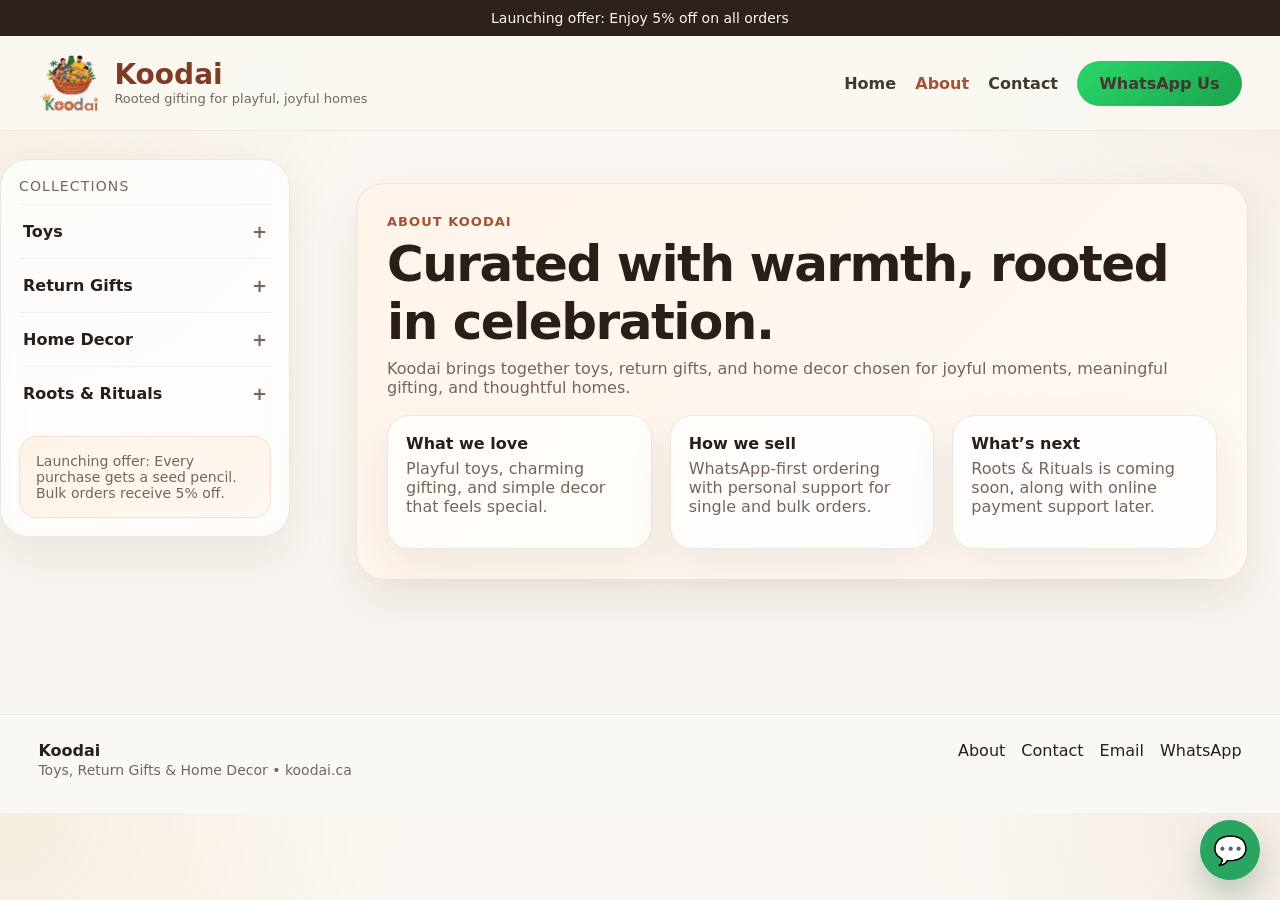
==== about.html @ 9c6b052e "Add files via upload" ====
<!DOCTYPE html>
<html lang="en"><head><meta charset="UTF-8" /><meta name="viewport" content="width=device-width, initial-scale=1.0" />
<title>About | Koodai</title><link rel="stylesheet" href="styles.css" /></head><body>
<div class="topbar">Launching offer: Enjoy 5% off on all orders</div>
<header>
  <div class="container navbar">
    <a class="brand" href="index.html">
      <img src="logo.png" alt="Koodai logo" class="brand-logo" />
      <div class="brand-copy">
        <span class="brand-name">Koodai</span>
        <span class="brand-tagline">Rooted gifting for playful, joyful homes</span>
      </div>
    </a>
    <nav class="nav-links">
      <a  href="index.html">Home</a>
      <a class="active" href="about.html">About</a>
      <a  href="contact.html">Contact</a>
      <a class="btn btn-whatsapp" href="https://wa.me/16479137687?text=Hi%20Koodai!%20I%20would%20like%20to%20place%20an%20order." target="_blank" rel="noopener noreferrer">WhatsApp Us</a>
    </nav>
  </div>
</header>

<div class="container layout">

    <aside class="sidebar">
      <div class="sidebar-card">
        <div class="sidebar-title">Collections</div>

        <div class="category-group ">
          <button class="category-toggle"><span>Toys</span><span>+</span></button>
          <div class="submenu">
            <a class="" href="toys.html">All Toys</a>
            <a href="toys.html#traditional">Traditional Toys</a>
            <a href="toys.html#educational">Educational Toys</a>
            <a href="toys.html#puzzles">Puzzles</a>
            <a href="toys.html#fun-toys">Fun Toys</a>
          </div>
        </div>

        <div class="category-group ">
          <button class="category-toggle"><span>Return Gifts</span><span>+</span></button>
          <div class="submenu">
            <a class="" href="return-gifts.html">All Return Gifts</a>
            <a href="return-gifts.html#birthday">Birthday</a>
            <a href="return-gifts.html#house-warming">House Warming</a>
            <a href="return-gifts.html#baby-shower">Baby Shower</a>
            <a href="return-gifts.html#pooja">Pooja</a>
            <a href="return-gifts.html#corporate-events">Corporate Events</a>
          </div>
        </div>

        <div class="category-group ">
          <button class="category-toggle"><span>Home Decor</span><span>+</span></button>
          <div class="submenu">
            <a class="" href="home-decor.html">All Home Decor</a>
            <a href="home-decor.html#festive-decor">Festive Decor</a>
            <a href="home-decor.html#handmade-decor">Handmade Decor</a>
            <a href="home-decor.html#table-decor">Table Decor</a>
            <a href="home-decor.html#gifting-decor">Gifting Decor</a>
          </div>
        </div>

        <div class="category-group">
          <button class="category-toggle"><span>Roots &amp; Rituals</span><span>+</span></button>
          <div class="submenu">
            <a href="contact.html">Coming Soon</a>
          </div>
        </div>

        <div class="sidebar-note">
          Launching offer: Every purchase gets a seed pencil. Bulk orders receive 5% off.
        </div>
      </div>
    </aside>

<main>
  <section class="callout">
    <div class="page-head">
      <div class="kicker">About Koodai</div>
      <h1>Curated with warmth, rooted in celebration.</h1>
      <p>Koodai brings together toys, return gifts, and home decor chosen for joyful moments, meaningful gifting, and thoughtful homes.</p>
    </div>
    <div class="tile-grid">
      <div class="tile"><strong>What we love</strong><p>Playful toys, charming gifting, and simple decor that feels special.</p></div>
      <div class="tile"><strong>How we sell</strong><p>WhatsApp-first ordering with personal support for single and bulk orders.</p></div>
      <div class="tile"><strong>What’s next</strong><p>Roots &amp; Rituals is coming soon, along with online payment support later.</p></div>
    </div>
  </section>
</main></div>

<footer class="footer"><div class="container footer-wrap"><div><strong>Koodai</strong><br /><span class="footer-meta">Toys, Return Gifts &amp; Home Decor • koodai.ca</span></div><div class="footer-links"><a href="about.html">About</a><a href="contact.html">Contact</a><a href="mailto:admin@koodai.ca">Email</a><a href="https://wa.me/16479137687" target="_blank" rel="noopener noreferrer">WhatsApp</a></div></div></footer>
<a class="whatsapp-float" href="https://wa.me/16479137687?text=Hi%20Koodai!%20I%20would%20like%20to%20place%20an%20order." target="_blank" rel="noopener noreferrer">💬</a><script src="script.js"></script></body></html>
---- styles.css ----
:root {
  --bg: #f7f3ee;
  --paper: rgba(255,255,255,0.82);
  --paper-strong: #fffdfa;
  --text: #2a1e19;
  --muted: #75655d;
  --line: rgba(107,78,61,0.12);
  --brand: #a45134;
  --brand-dark: #7f3b23;
  --gold: #d7a44e;
  --green: #2aa561;
  --shadow: 0 18px 48px rgba(62, 38, 26, 0.08);
  --radius-xl: 28px;
  --radius-lg: 22px;
  --radius-md: 16px;
  --sidebar: 290px;
  --max: 1400px;
}

* { box-sizing: border-box; }
html { scroll-behavior: smooth; }
body {
  margin: 0;
  font-family: Inter, ui-sans-serif, system-ui, -apple-system, BlinkMacSystemFont, "Segoe UI", sans-serif;
  color: var(--text);
  background:
    radial-gradient(circle at top left, rgba(215,164,78,0.12), transparent 26%),
    radial-gradient(circle at top right, rgba(164,81,52,0.08), transparent 24%),
    linear-gradient(180deg, #fbf8f3 0%, #f7f3ee 100%);
}
a { color: inherit; text-decoration: none; }
img { max-width: 100%; display: block; }
button, input, textarea { font: inherit; }
.container { width: min(94%, var(--max)); margin: 0 auto; }


/* Remove extra left/right padding from the main layout container */
.container.layout {
  padding-left: 0;
  padding-right: 0;
  max-width: 100%;
}
/* Make the logo match the banner proportions */
.brand-logo {
  height: 72px;        /* matches the visual scale of your banner */
  width: auto;
  object-fit: contain;
  display: block;
}

/* Ensure the brand container doesn't squeeze the logo */
.brand {
  display: flex;
  align-items: center;
  gap: 0.8rem;
  min-width: 0;
}

/* Prevent nav items from pushing the logo */
.navbar {
  display: flex;
  align-items: center;
  flex-wrap: nowrap;
}

.nav-links {
  margin-left: auto;
  display: flex;
  gap: 1.2rem;
}


.layout {
  display: grid;
  grid-template-columns: 260px 1fr; /* Sidebar + content */
  gap: 0; /* Remove spacing between them */
  width: 100%;
}

/* Make sidebar sticky */
.sidebar {
  position: sticky;
  top: 110px; /* Adjust depending on header + topbar height */
  align-self: start;
  height: fit-content;
}
.sidebar-card {
  width: 100%;
}
.sidebar {
  padding-left: 0;
  margin-left: 0;
}
main {
  padding: 1.5rem 2rem; /* clean spacing */
}

.layout {
  display: grid;
  grid-template-columns: 260px 1fr;
  gap: 0;
  align-items: start;
}
.sidebar-card {
  height: auto;
}
@media (max-width: 768px) {
  .sidebar {
    position: static;
  }
}

/* Fullscreen loader */
#loader {
  position: fixed;
  inset: 0;
  background: #ffffff;
  display: flex;
  flex-direction: column;
  justify-content: center;
  align-items: center;
  z-index: 9999;
  transition: opacity 0.6s ease;
}
.brand-logo {
  height: 60px;   /* adjust to your actual logo size */
  width: auto;
  object-fit: contain;
}
.brand {
  display: flex;
  align-items: center;
  gap: 0.8rem;
  min-width: 0;
}

/* Logo styling */
.loader-logo img {
  width: 120px;
  height: auto;
  animation: logoPulse 1.4s infinite ease-in-out;
}

/* Toys container */
.loader-toys {
  display: flex;
  gap: 1rem;
  margin-top: 1.2rem;
}

/* Each toy */
.loader-toys span {
  font-size: 2.2rem;
  opacity: 0;
  transform: translateX(-50px) rotate(-90deg);
  animation: toyRoll 1.2s forwards ease;
}

/* Stagger toys */
.loader-toys span:nth-child(1) { animation-delay: 0.2s; }
.loader-toys span:nth-child(2) { animation-delay: 0.4s; }
.loader-toys span:nth-child(3) { animation-delay: 0.6s; }
.loader-toys span:nth-child(4) { animation-delay: 0.8s; }

/* Toy roll animation */
@keyframes toyRoll {
  0% { opacity: 0; transform: translateX(-50px) rotate(-90deg); }
  100% { opacity: 1; transform: translateX(0) rotate(0deg); }
}

/* Logo pulse animation */
@keyframes logoPulse {
  0%, 100% { transform: scale(1); }
  50% { transform: scale(1.06); }
}

/* Fade out */
#loader.fade-out {
  opacity: 0;
  pointer-events: none;
}


.topbar {
  background: #2c211d;
  color: #fff7ef;
  text-align: center;
  font-size: 14px;
  padding: 10px 18px;
}

header {
  position: sticky;
  top: 0;
  z-index: 100;
  backdrop-filter: blur(12px);
  background: rgba(251,248,243,0.86);
  border-bottom: 1px solid rgba(107,78,61,0.08);
}

.navbar {
  display: flex;
  justify-content: space-between;
  align-items: center;
  flex-wrap: nowrap;
  gap: 24px;
  padding: 16px 0;
}

.brand {
  display: flex;
  align-items: center;
  gap: 14px;
}
.brand-logo {
  width: 62px;
  height: 62px;
  object-fit: contain;
}
.brand-copy { display: flex; flex-direction: column; gap: 2px; }
.brand-name {
  font-size: 28px;
  font-weight: 800;
  line-height: 1;
  color: var(--brand-dark);
}
.brand-tagline {
  color: var(--muted);
  font-size: 13px;
}
.nav-links {
  display: flex;
  align-items: center;
  flex-wrap: wrap;
  margin-left: auto;
  gap: 1.2rem;
}
.nav-links a {
  font-weight: 600;
  color: #453632;
}
.nav-links a.active,
.nav-links a:hover { color: var(--brand); }

.btn {
  display: inline-flex;
  align-items: center;
  justify-content: center;
  gap: 8px;
  border: 0;
  border-radius: 999px;
  padding: 13px 22px;
  font-weight: 700;
  cursor: pointer;
  transition: transform .18s ease, box-shadow .18s ease;
}
.btn:hover { transform: translateY(-1px); box-shadow: 0 10px 20px rgba(62, 38, 26, 0.12); }
.btn-primary { background: linear-gradient(135deg, var(--brand), #c76a48); color: #fff; }
.btn-outline { background: rgba(255,255,255,0.7); color: var(--brand); border: 1px solid rgba(164,81,52,0.24); }
.btn-whatsapp { background: linear-gradient(135deg, #29d667, #1ba44f); color: #fff; }

.layout {
  display: grid;
  grid-template-columns: var(--sidebar) minmax(0, 1fr);
  gap: 34px;
  align-items: start;
  padding: 28px 0 64px;
}

.sidebar {
  position: sticky;
  top: 108px;
}
.sidebar-card {
  background: rgba(255,255,255,0.72);
  backdrop-filter: blur(10px);
  border: 1px solid var(--line);
  border-radius: var(--radius-xl);
  padding: 18px;
  box-shadow: var(--shadow);
}
.sidebar-title {
  font-size: 14px;
  text-transform: uppercase;
  letter-spacing: 0.08em;
  color: var(--muted);
  margin-bottom: 10px;
}
.category-group {
  border-top: 1px solid rgba(107,78,61,0.08);
}
.category-group:first-of-type { border-top: 0; }
.category-toggle {
  width: 100%;
  border: 0;
  background: transparent;
  padding: 16px 4px;
  display: flex;
  align-items: center;
  justify-content: space-between;
  font-weight: 700;
  color: var(--text);
  cursor: pointer;
}
.category-toggle span:last-child {
  color: var(--muted);
  font-size: 18px;
  transition: transform .2s ease;
}
.category-group.open .category-toggle span:last-child { transform: rotate(45deg); }
.submenu {
  display: none;
  padding: 0 4px 14px 10px;
}
.category-group.open .submenu { display: block; }
.submenu a {
  display: block;
  padding: 8px 0;
  color: var(--muted);
  font-size: 15px;
}
.submenu a:hover,
.submenu a.active { color: var(--brand); }
.sidebar-note {
  margin-top: 16px;
  padding: 16px;
  border-radius: 18px;
  background: linear-gradient(135deg, #fff3e6, #fff8f1);
  border: 1px solid rgba(164,81,52,0.12);
  color: var(--muted);
  font-size: 14px;
}

.hero-banner {
  position: relative;
  overflow: hidden;
  border-radius: 34px;
  min-height: 430px;
  background:
    linear-gradient(100deg, rgba(44,28,22,0.82) 0%, rgba(44,28,22,0.42) 44%, rgba(44,28,22,0.18) 100%),
    radial-gradient(circle at 78% 18%, rgba(255,209,125,0.26), transparent 24%),
    linear-gradient(135deg, #c77a55 0%, #8f462a 48%, #5d2c1e 100%);
  box-shadow: var(--shadow);
  border: 1px solid rgba(107,78,61,0.10);
}
.hero-banner::after {
  content: "";
  position: absolute;
  inset: auto 2% 0% auto;
  width: min(44vw, 420px);
  height: min(44vw, 520px);
  background: url('logo.png') center/contain no-repeat;
  opacity: 0.2;
  filter: drop-shadow(0 18px 40px rgba(0,0,0,0.20));
}
.hero-inner {
  position: relative;
  z-index: 1;
  padding: 52px 48px;
  max-width: 760px;
  color: #fff8f0;
}
.eyebrow {
  display: inline-flex;
  align-items: center;
  gap: 8px;
  padding: 8px 14px;
  border-radius: 999px;
  background: rgba(255,255,255,0.12);
  border: 1px solid rgba(255,255,255,0.18);
  font-size: 13px;
  text-transform: uppercase;
  letter-spacing: 0.08em;
  margin-bottom: 18px;
}
.hero-inner h1 {
  margin: 0 0 14px;
  line-height: 1.02;
  letter-spacing: -0.04em;
  font-size: clamp(38px, 5vw, 66px);
}
.hero-inner p {
  margin: 0;
  max-width: 610px;
  color: rgba(255,248,240,0.9);
  font-size: 18px;
}
.hero-actions {
  display: flex;
  gap: 14px;
  flex-wrap: wrap;
  margin-top: 28px;
}
.offer-strip {
  display: grid;
  grid-template-columns: repeat(3, 1fr);
  gap: 16px;
  margin-top: 18px;
}
.offer-card {
  background: rgba(255,255,255,0.72);
  border: 1px solid var(--line);
  border-radius: 22px;
  padding: 18px 20px;
  box-shadow: var(--shadow);
}
.offer-card strong {
  display: block;
  margin-bottom: 6px;
  color: var(--brand-dark);
}
.offer-card span { color: var(--muted); }

.section { margin-top: 28px; }
.section-header {
  display: flex;
  justify-content: space-between;
  align-items: end;
  gap: 18px;
  margin-bottom: 18px;
}
.section-header h2 {
  margin: 0;
  font-size: clamp(28px, 3vw, 40px);
  letter-spacing: -0.03em;
}
.section-header p { margin: 6px 0 0; color: var(--muted); }

.product-grid {
  display: grid;
  grid-template-columns: repeat(3, minmax(0, 1fr));
  gap: 20px;
}
.product-card {
  background: rgba(255,255,255,0.78);
  backdrop-filter: blur(10px);
  border: 1px solid var(--line);
  border-radius: 24px;
  overflow: hidden;
  box-shadow: var(--shadow);
}
.product-media {
  aspect-ratio: 4 / 3;
  position: relative;
  display: flex;
  align-items: end;
  padding: 18px;
  color: #fff;
  font-weight: 700;
}
.media-toy { background: linear-gradient(135deg, #e8b15a, #b85c3f); }
.media-gift { background: linear-gradient(135deg, #c75c71, #824a73); }
.media-decor { background: linear-gradient(135deg, #79916d, #a45134); }
.product-badge {
  position: absolute;
  top: 14px;
  left: 14px;
  padding: 7px 12px;
  border-radius: 999px;
  background: rgba(255,255,255,0.16);
  border: 1px solid rgba(255,255,255,0.20);
  backdrop-filter: blur(6px);
  font-size: 12px;
  text-transform: uppercase;
  letter-spacing: 0.07em;
}
.product-media::after {
  content: "";
  position: absolute;
  inset: auto 12px 10px auto;
  width: 95px;
  height: 95px;
  background: url('logo.png') center/contain no-repeat;
  opacity: 0.22;
}
.product-body { padding: 18px 18px 20px; }
.product-body h3 { margin: 0 0 8px; font-size: 22px; }
.product-body p { margin: 0 0 14px; color: var(--muted); }
.product-meta {
  display: flex;
  justify-content: space-between;
  align-items: center;
  gap: 10px;
  margin-bottom: 16px;
  font-size: 14px;
  color: var(--muted);
}
.price { font-weight: 800; color: var(--text); }

.callout {
  border-radius: 28px;
  padding: 30px;
  background: linear-gradient(135deg, #fff4ea, #fffaf4);
  border: 1px solid rgba(164,81,52,0.12);
  box-shadow: var(--shadow);
}
.callout h3,
.callout h2 { margin: 0 0 8px; }
.callout p { margin: 0; color: var(--muted); }
.callout-row {
  display: grid;
  grid-template-columns: 1.1fr .9fr;
  gap: 24px;
  align-items: center;
}

.page-head {
  margin-bottom: 18px;
}
.page-head .kicker {
  color: var(--brand);
  font-size: 13px;
  text-transform: uppercase;
  letter-spacing: 0.08em;
  font-weight: 700;
}
.page-head h1 { margin: 6px 0 8px; font-size: clamp(34px, 4vw, 50px); letter-spacing: -0.03em; }
.page-head p { margin: 0; color: var(--muted); }
.subcategory-section { margin-top: 24px; }
.subcategory-section h2 {
  margin: 0 0 16px;
  font-size: 26px;
  letter-spacing: -0.02em;
}

.tile-grid {
  display: grid;
  grid-template-columns: repeat(3, minmax(0, 1fr));
  gap: 18px;
}
.tile {
  padding: 18px;
  border-radius: 22px;
  background: rgba(255,255,255,0.7);
  border: 1px solid var(--line);
  box-shadow: var(--shadow);
}
.tile strong { display: block; margin-bottom: 6px; }
.tile p { margin: 0 0 14px; color: var(--muted); }

.footer {
  margin-top: 46px;
  border-top: 1px solid rgba(107,78,61,0.08);
  background: rgba(255,255,255,0.36);
}
.footer-wrap {
  display: flex;
  justify-content: space-between;
  gap: 20px;
  flex-wrap: wrap;
  padding: 26px 0 34px;
}
.footer-links { display: flex; gap: 16px; flex-wrap: wrap; }
.footer-meta { color: var(--muted); font-size: 14px; }

.whatsapp-float {
  position: fixed;
  right: 20px;
  bottom: 20px;
  width: 60px;
  height: 60px;
  border-radius: 50%;
  display: flex;
  align-items: center;
  justify-content: center;
  background: var(--green);
  color: #fff;
  box-shadow: 0 16px 30px rgba(34, 111, 66, 0.28);
  z-index: 120;
  font-size: 28px;
}

.contact-box {
  display: grid;
  gap: 14px;
}
.contact-item {
  padding: 16px 18px;
  border-radius: 18px;
  background: rgba(255,255,255,0.74);
  border: 1px solid var(--line);
}
.contact-item strong { display: block; margin-bottom: 4px; }

@media (max-width: 1180px) {
  .layout { grid-template-columns: 1fr; }
  .sidebar { position: static; }
  .offer-strip,
  .product-grid,
  .tile-grid,
  .callout-row { grid-template-columns: 1fr 1fr; }
}

@media (max-width: 760px) {
  .navbar { flex-direction: column; align-items: flex-start; }
  .nav-links { gap: 14px; }
  .hero-banner { min-height: auto; }
  .hero-inner { padding: 30px 22px; }
  .offer-strip,
  .product-grid,
  .tile-grid,
  .callout-row { grid-template-columns: 1fr; }
  .sidebar-card { padding: 14px; }
  .whatsapp-float { width: 56px; height: 56px; }
}
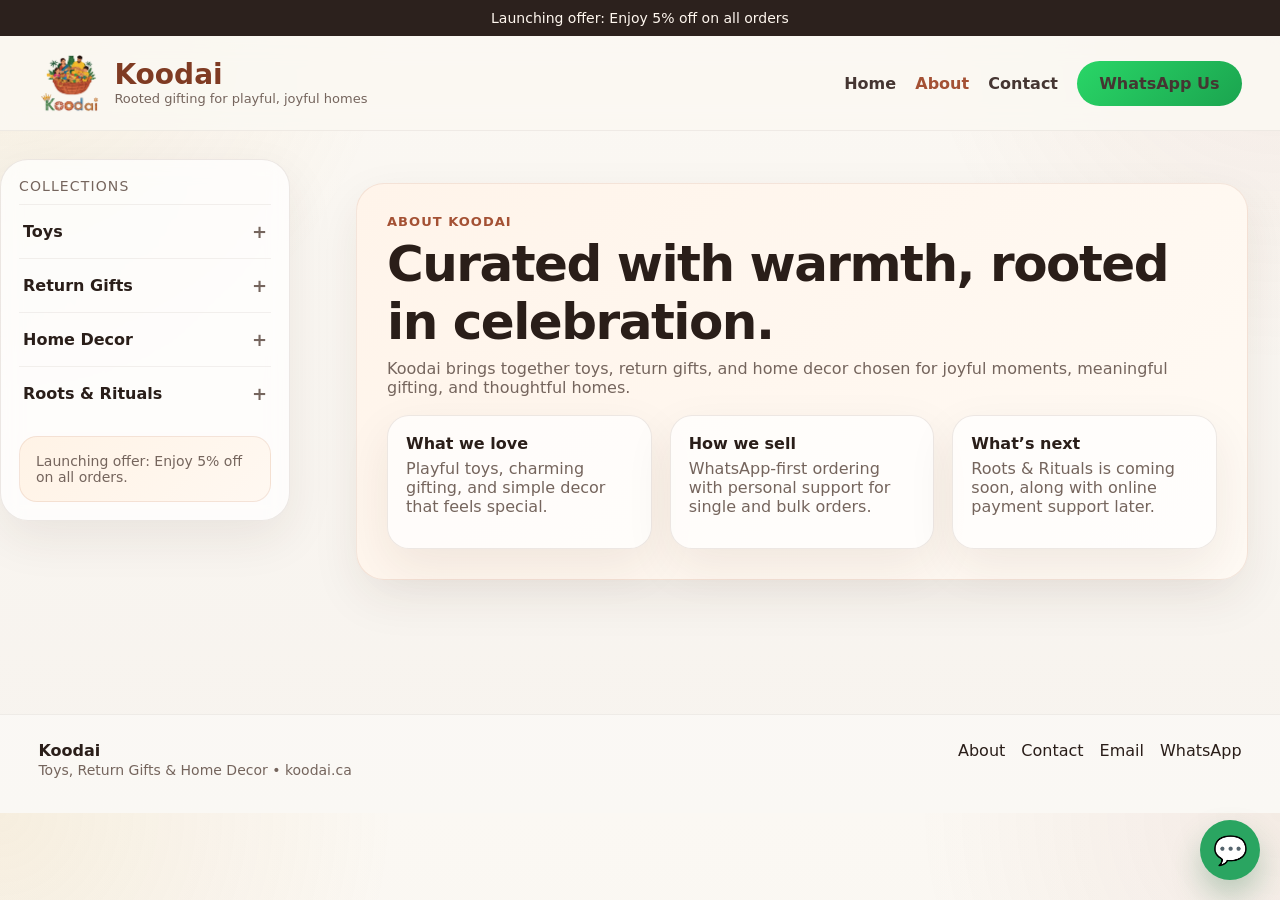
==== commit 668857d1: "Add files via upload" ====
--- a/about.html
+++ b/about.html
@@ -68,7 +68,7 @@
         </div>
 
         <div class="sidebar-note">
-          Launching offer: Every purchase gets a seed pencil. Bulk orders receive 5% off.
+          Launching offer: Enjoy 5% off on all orders.
         </div>
       </div>
     </aside>
--- a/styles.css
+++ b/styles.css
@@ -582,6 +582,64 @@
 }
 .contact-item strong { display: block; margin-bottom: 4px; }
 
+
+.product-slider {
+  position: relative;
+  width: 100%;
+  overflow: hidden;
+}
+
+.product-slider .slide {
+  display: none;
+  width: 100%;
+  border-radius: 10px;
+}
+
+.product-slider .slide.active {
+  display: block;
+}
+
+.slider-btn {
+  position: absolute;
+  top: 50%;
+  transform: translateY(-50%);
+  background: rgba(0, 0, 0, 0.5);
+  color: white;
+  border: none;
+  width: 32px;
+  height: 32px;
+  border-radius: 50%;
+  cursor: pointer;
+  z-index: 10;
+}
+
+.slider-btn.prev {
+  left: 10px;
+}
+
+.slider-btn.next {
+  right: 10px;
+}
+
+.slider-dots {
+  text-align: center;
+  margin-top: 8px;
+}
+
+.dot {
+  display: inline-block;
+  width: 8px;
+  height: 8px;
+  margin: 0 4px;
+  border-radius: 50%;
+  background: #ccc;
+}
+
+.dot.active {
+  background: #8b5e3c;
+}
+
+
 @media (max-width: 1180px) {
   .layout { grid-template-columns: 1fr; }
   .sidebar { position: static; }
